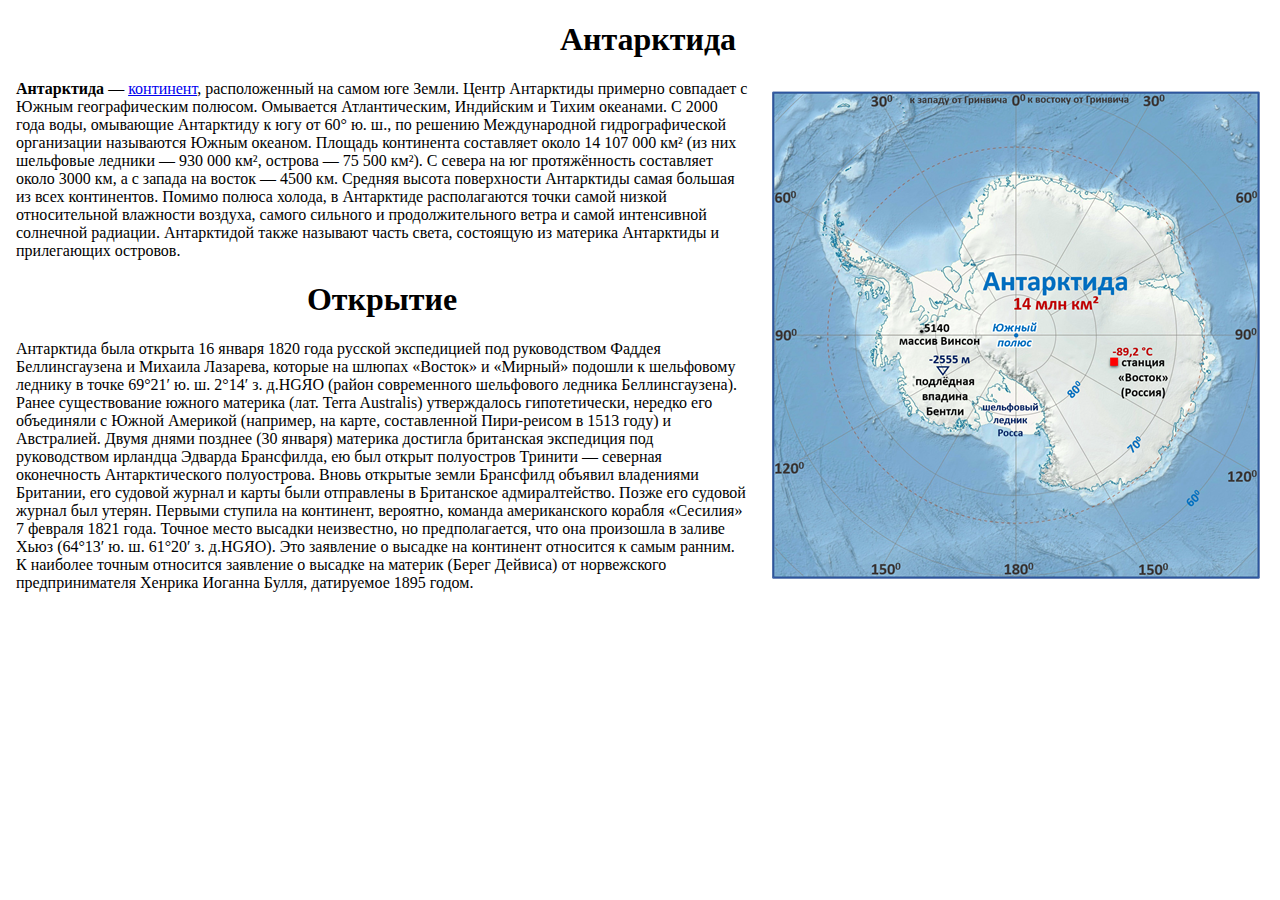
==== index.html @ dd7b6322 "Add files via upload" ====
<!DOCTYPE html>
<html lang="en">
<head>
    <meta charset="UTF-8">
    <meta name="viewport" content="width=device-width, initial-scale=1.0">
    <title></title>
    <link rel="stylesheet" href="style2.css">
</head>
<body>
    <div class="conteiner">
    <h1 class="Антарктида">
        Антарктида
    </h1> 
    <div>
        <figure>
            <img src="Антарктида-w500.png">
        </figure>
        <p>
            <b>Антарктида</b> — <a target="_blank" href="https://ru.wikipedia.org/wiki/%D0%9A%D0%BE%D0%BD%D1%82%D0%B8%D0%BD%D0%B5%D0%BD%D1%82">континент</a>, расположенный на самом юге Земли. Центр Антарктиды примерно совпадает с Южным географическим полюсом. Омывается Атлантическим, Индийским и Тихим океанами. С 2000 года воды, омывающие Антарктиду к югу от 60° ю. ш., по решению Международной гидрографической организации называются Южным океаном.

            Площадь континента составляет около 14 107 000 км² (из них шельфовые ледники — 930 000 км², острова — 75 500 км²). С севера на юг протяжённость составляет около 3000 км, а с запада на восток — 4500 км. Средняя высота поверхности Антарктиды самая большая из всех континентов. Помимо полюса холода, в Антарктиде располагаются точки самой низкой относительной влажности воздуха, самого сильного и продолжительного ветра и самой интенсивной солнечной радиации.
            
            Антарктидой также называют часть света, состоящую из материка Антарктиды и прилегающих островов.
        </p> 
    </div>
</div>
  <div class="conteiner">
    <h1 class="Открытие">
        Открытие
    </h1>
    <p>
      Антарктида была открыта 16  января 1820 года русской экспедицией под руководством Фаддея Беллинсгаузена и Михаила Лазарева, которые на шлюпах «Восток» и «Мирный» подошли к шельфовому леднику в точке 69°21′ ю. ш. 2°14′ з. д.HGЯO (район современного шельфового ледника Беллинсгаузена). Ранее существование южного материка (лат. Terra Australis) утверждалось гипотетически, нередко его объединяли с Южной Америкой (например, на карте, составленной Пири-реисом в 1513 году) и Австралией.

Двумя днями позднее (30 января) материка достигла британская экспедиция под руководством ирландца Эдварда Брансфилда, ею был открыт полуостров Тринити — северная оконечность Антарктического полуострова. Вновь открытые земли Брансфилд объявил владениями Британии, его судовой журнал и карты были отправлены в Британское адмиралтейство. Позже его судовой журнал был утерян.

Первыми ступила на континент, вероятно, команда американского корабля «Сесилия» 7 февраля 1821 года. Точное место высадки неизвестно, но предполагается, что она произошла в заливе Хьюз (64°13′ ю. ш. 61°20′ з. д.HGЯO). Это заявление о высадке на континент относится к самым ранним. К наиболее точным относится заявление о высадке на материк (Берег Дейвиса) от норвежского предпринимателя Хенрика Иоганна Булля, датируемое 1895 годом.
    </p>
  </div>
  
</body>
</html>
---- style2.css ----
h1 {
    text-align: center;
}

figure {
    margin: 16px;
    margin-top: 6px;

    clear: right;
    float: right;
}

img {
    width: 500px;
}

p {
    font-size: 16px;
}

.conteiner{
    max-width: 1300px;
    width: 100%;
    margin: 0 auto;
    padding: 0 8px;
}

.Открытие {
    text-align: center;
}
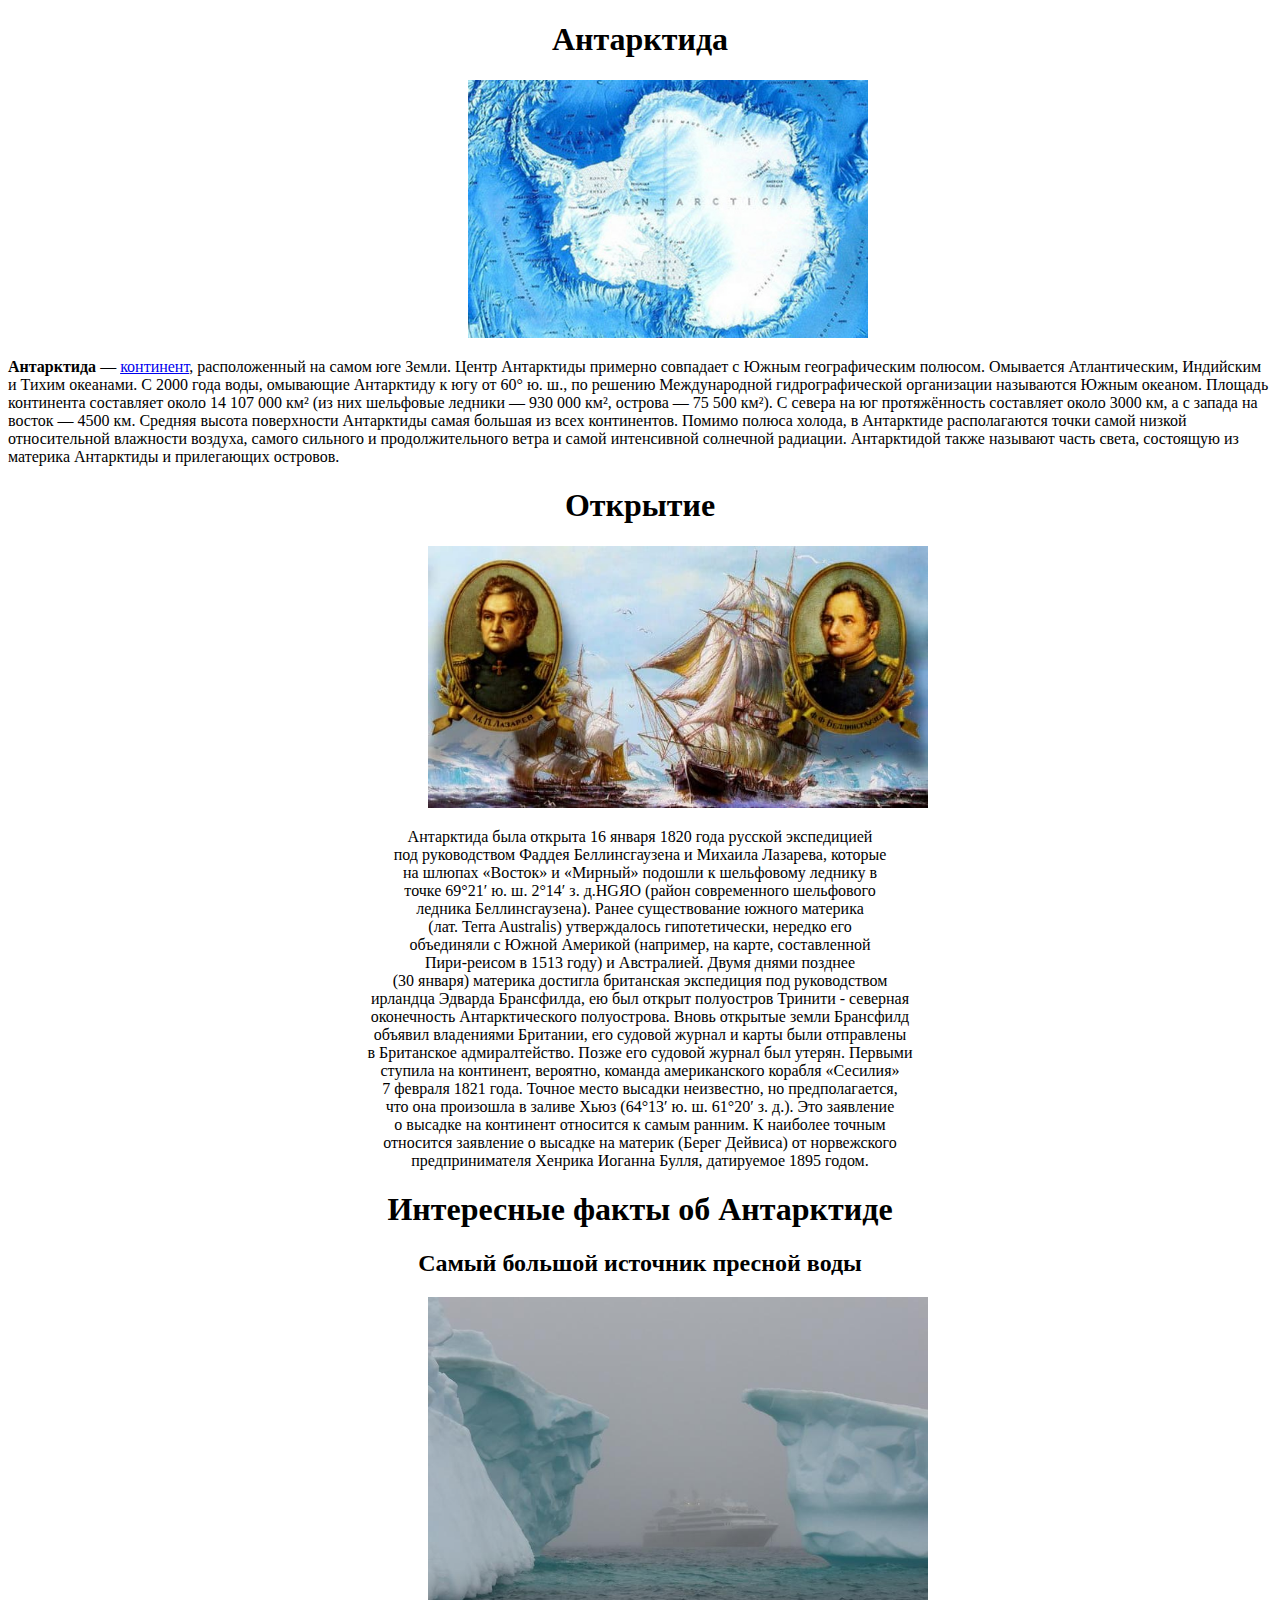
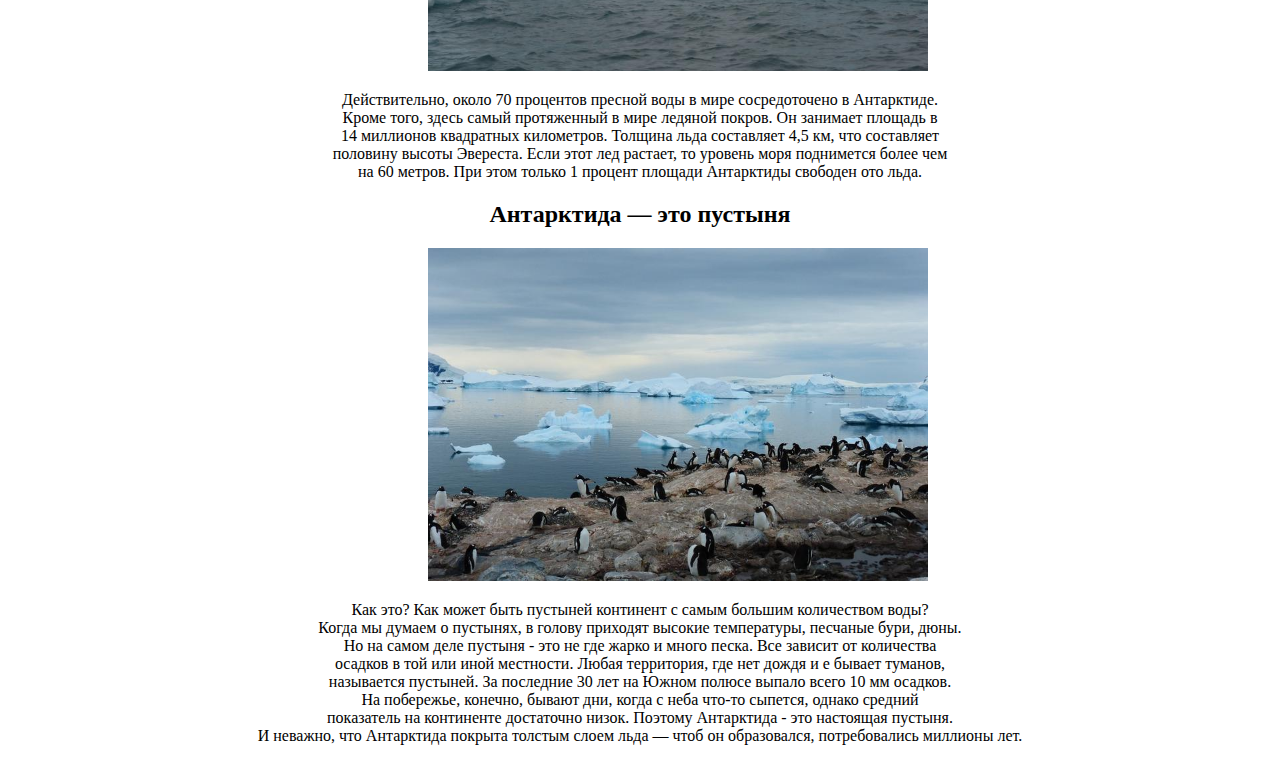
==== commit bacffe1d: "Add files via upload" ====
--- a/index.html
+++ b/index.html
@@ -4,16 +4,15 @@
     <meta charset="UTF-8">
     <meta name="viewport" content="width=device-width, initial-scale=1.0">
     <title></title>
-    <link rel="stylesheet" href="style2.css">
+    <link rel="stylesheet" href="style.css">
 </head>
 <body>
-    <div class="conteiner">
-    <h1 class="Антарктида">
+    <h1 class="aht">
         Антарктида
     </h1> 
     <div>
         <figure>
-            <img src="Антарктида-w500.png">
+            <img class="ahtar" src="ана.jpg">
         </figure>
         <p>
             <b>Антарктида</b> — <a target="_blank" href="https://ru.wikipedia.org/wiki/%D0%9A%D0%BE%D0%BD%D1%82%D0%B8%D0%BD%D0%B5%D0%BD%D1%82">континент</a>, расположенный на самом юге Земли. Центр Антарктиды примерно совпадает с Южным географическим полюсом. Омывается Атлантическим, Индийским и Тихим океанами. С 2000 года воды, омывающие Антарктиду к югу от 60° ю. ш., по решению Международной гидрографической организации называются Южным океаном.
@@ -28,14 +27,37 @@
     <h1 class="Открытие">
         Открытие
     </h1>
-    <p>
-      Антарктида была открыта 16  января 1820 года русской экспедицией под руководством Фаддея Беллинсгаузена и Михаила Лазарева, которые на шлюпах «Восток» и «Мирный» подошли к шельфовому леднику в точке 69°21′ ю. ш. 2°14′ з. д.HGЯO (район современного шельфового ледника Беллинсгаузена). Ранее существование южного материка (лат. Terra Australis) утверждалось гипотетически, нередко его объединяли с Южной Америкой (например, на карте, составленной Пири-реисом в 1513 году) и Австралией.
+    <img class="open" src="open.jpg">
+    <p class="open2">
+      Антарктида была открыта 16  января 1820 года русской экспедицией <br> под руководством Фаддея Беллинсгаузена и Михаила Лазарева, которые <br> на шлюпах «Восток» и «Мирный» подошли к шельфовому леднику в <br> точке 69°21′ ю. ш. 2°14′ з. д.HGЯO (район современного шельфового <br> ледника Беллинсгаузена). Ранее существование южного материка <br> (лат. Terra Australis) утверждалось гипотетически, нередко его <br> объединяли с Южной Америкой (например, на карте, составленной <br> Пири-реисом в 1513 году) и Австралией.
 
-Двумя днями позднее (30 января) материка достигла британская экспедиция под руководством ирландца Эдварда Брансфилда, ею был открыт полуостров Тринити — северная оконечность Антарктического полуострова. Вновь открытые земли Брансфилд объявил владениями Британии, его судовой журнал и карты были отправлены в Британское адмиралтейство. Позже его судовой журнал был утерян.
+Двумя днями позднее <br> (30 января) материка достигла британская экспедиция под руководством <br> ирландца Эдварда Брансфилда, ею был открыт полуостров Тринити - северная <br> оконечность Антарктического полуострова. Вновь открытые земли Брансфилд <br> объявил владениями Британии, его судовой журнал и карты были отправлены <br> в Британское адмиралтейство. Позже его судовой журнал был утерян.
 
-Первыми ступила на континент, вероятно, команда американского корабля «Сесилия» 7 февраля 1821 года. Точное место высадки неизвестно, но предполагается, что она произошла в заливе Хьюз (64°13′ ю. ш. 61°20′ з. д.HGЯO). Это заявление о высадке на континент относится к самым ранним. К наиболее точным относится заявление о высадке на материк (Берег Дейвиса) от норвежского предпринимателя Хенрика Иоганна Булля, датируемое 1895 годом.
+Первыми <br> ступила на континент, вероятно, команда американского корабля «Сесилия» <br> 7 февраля 1821 года. Точное место высадки неизвестно, но предполагается, <br> что она произошла в заливе Хьюз (64°13′ ю. ш. 61°20′ з. д.). Это заявление <br> о высадке на континент относится к самым ранним. К наиболее точным <br> относится заявление о высадке на материк (Берег Дейвиса) от норвежского <br> предпринимателя Хенрика Иоганна Булля, датируемое 1895 годом.
     </p>
   </div>
-  
+  <div>
+   <h1 class="Факты">
+    Интересные факты об Антарктиде
+   </h1>
+    <h2 >
+        Самый большой источник пресной воды
+    </h2>
+    <img class="voda" src="voda.jpg" >
+    <p class="voda2"> Действительно, около 70 процентов пресной воды в мире сосредоточено в Антарктиде. <br>Кроме того, здесь самый протяженный в мире ледяной покров. Он занимает площадь в <br> 14 миллионов квадратных километров. Толщина льда составляет 4,5 км, что составляет <br> половину высоты Эвереста. Если этот лед растает, то уровень моря поднимется более чем <br> на 60 метров.
+
+        При этом только 1 процент площади Антарктиды свободен ото льда.</p>
+</div>
+<div>
+    <h2>
+        Антарктида — это пустыня
+    </h2>
+    <img class="desert" src="desert.jpg">
+    <p class="desert2">Как это? Как может быть пустыней континент с самым большим количеством воды? <br> Когда мы думаем о пустынях, в голову приходят высокие температуры, песчаные бури, дюны. <br> Но на самом деле пустыня - это не где жарко и много песка. Все зависит от количества <br> осадков в той или иной местности. Любая территория, где нет дождя и е бывает туманов, <br> называется пустыней.
+
+        За последние 30 лет на Южном полюсе выпало всего 10 мм осадков. <br> На побережье, конечно, бывают дни, когда с неба что-то сыпется, однако средний <br> показатель на континенте достаточно низок. Поэтому Антарктида - это настоящая пустыня. <br>
+        
+        И неважно, что Антарктида покрыта толстым слоем льда — чтоб он образовался, потребовались миллионы лет.</p>
+</div>
 </body>
 </html>--- a/style.css
+++ b/style.css
@@ -0,0 +1,45 @@
+img {
+    width: 500px;
+}
+.Открытие {
+    text-align: center;
+}
+.Факты {
+    text-align: center;
+}
+h2 {
+    text-align: center;
+}
+
+.voda {
+    margin-left: 420px;
+}
+
+.voda2 {
+    text-align: center;
+}
+
+.desert {
+    margin-left: 420px;
+}
+
+.desert2 {
+    text-align: center;
+}
+
+.open {
+    margin-left: 420px;
+}
+
+.open2 {
+    text-align: center;
+}
+
+.ahtar {
+    width: 400px;
+    margin-left: 420px;
+}
+
+.aht {
+    text-align: center;
+}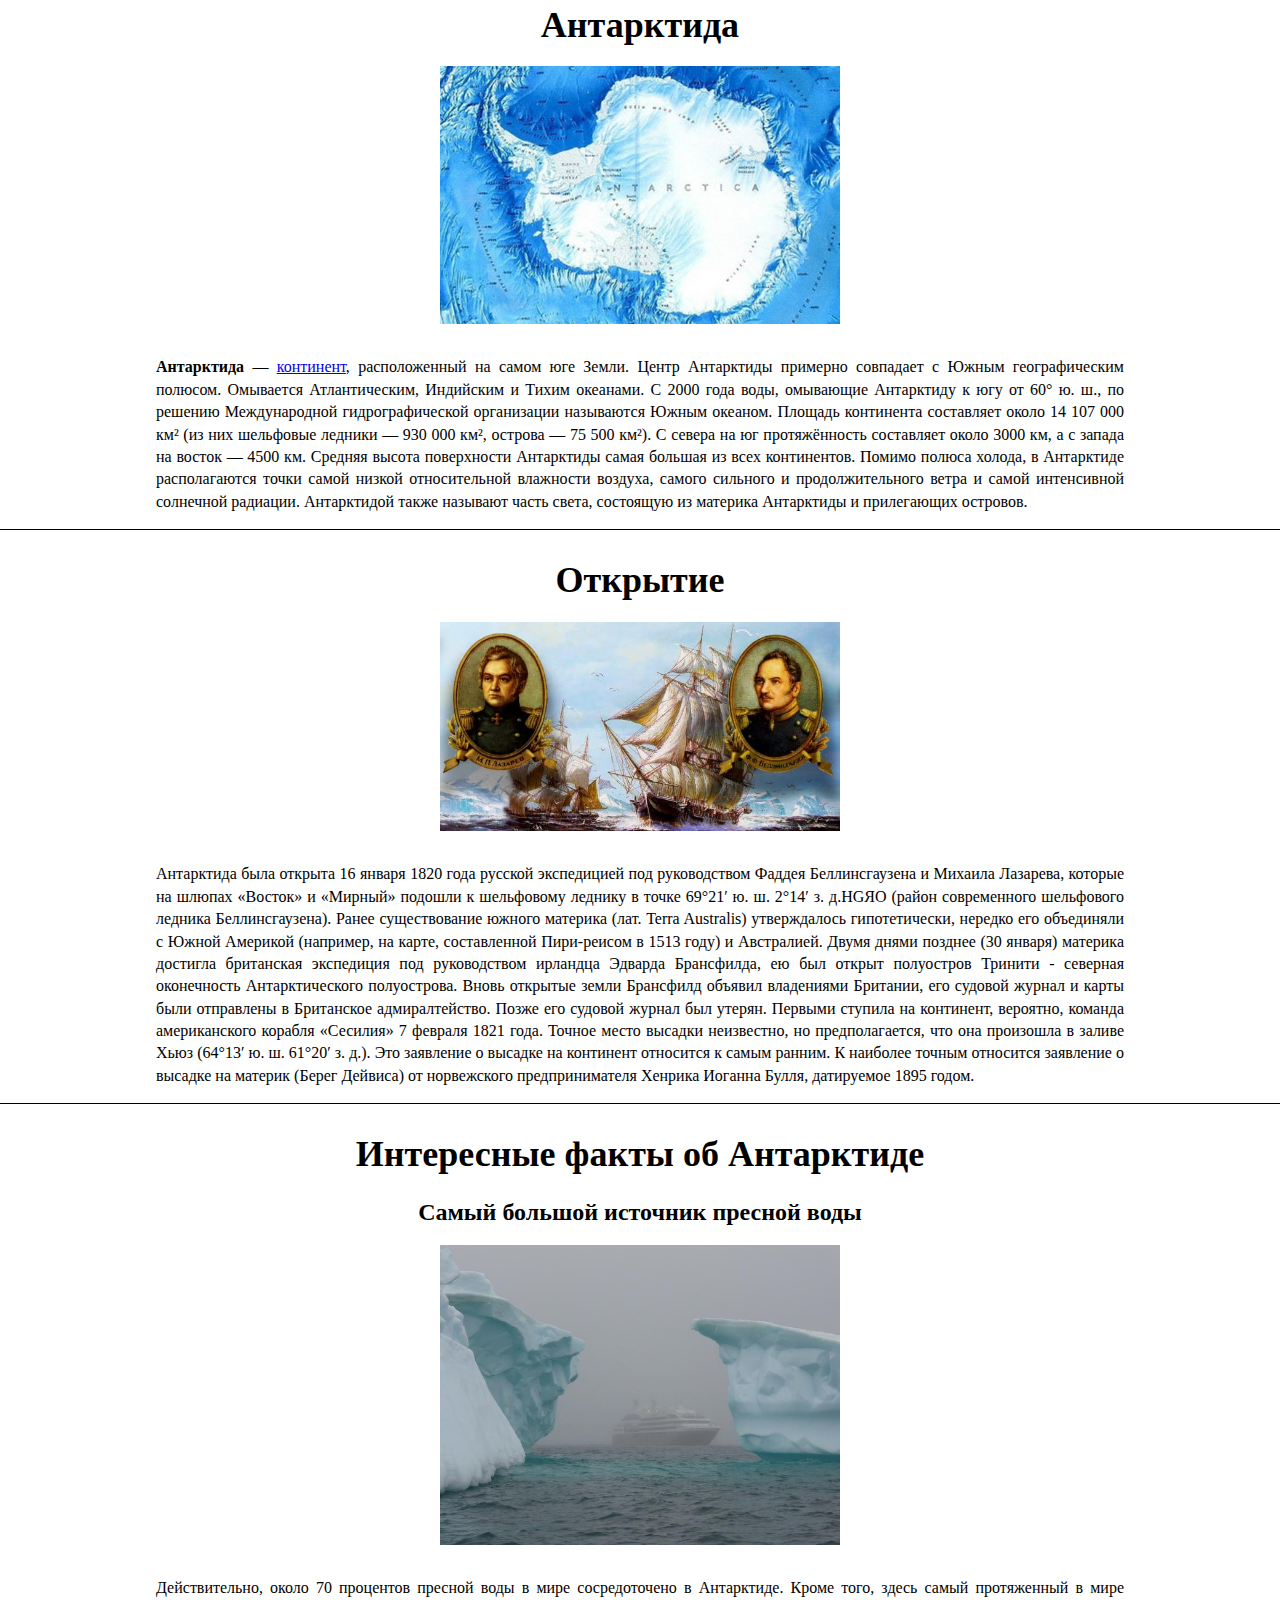
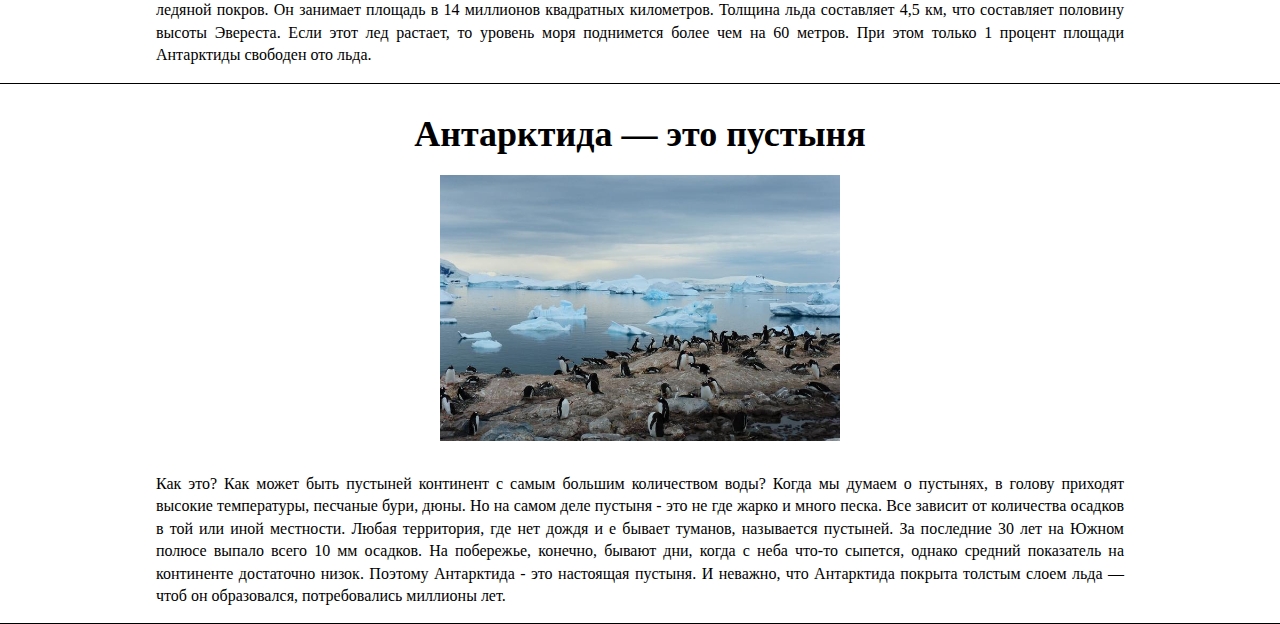
==== commit 85c6897e: "Added some changes" ====
--- a/index.html
+++ b/index.html
@@ -1,63 +1,155 @@
 <!DOCTYPE html>
 <html lang="en">
+
 <head>
     <meta charset="UTF-8">
     <meta name="viewport" content="width=device-width, initial-scale=1.0">
     <title></title>
     <link rel="stylesheet" href="style.css">
 </head>
+
 <body>
-    <h1 class="aht">
-        Антарктида
-    </h1> 
-    <div>
-        <figure>
-            <img class="ahtar" src="ана.jpg">
-        </figure>
-        <p>
-            <b>Антарктида</b> — <a target="_blank" href="https://ru.wikipedia.org/wiki/%D0%9A%D0%BE%D0%BD%D1%82%D0%B8%D0%BD%D0%B5%D0%BD%D1%82">континент</a>, расположенный на самом юге Земли. Центр Антарктиды примерно совпадает с Южным географическим полюсом. Омывается Атлантическим, Индийским и Тихим океанами. С 2000 года воды, омывающие Антарктиду к югу от 60° ю. ш., по решению Международной гидрографической организации называются Южным океаном.
+    <main>
+        <section class="about">
+            <div class="container">
+                <div class="about__inner">
+                    <h1 class="about__title">
+                        Антарктида
+                    </h1>
+                    <div class="about__images">
+                        <img class="about__image" src="img/ана.jpg" width="400px">
+                    </div>
+                    <div class="about__info">
+                        <p>
+                            <b>Антарктида</b> — <a target="_blank"
+                                href="https://ru.wikipedia.org/wiki/%D0%9A%D0%BE%D0%BD%D1%82%D0%B8%D0%BD%D0%B5%D0%BD%D1%82">континент</a>,
+                            расположенный на самом юге Земли. Центр Антарктиды примерно совпадает с Южным географическим
+                            полюсом.
+                            Омывается Атлантическим, Индийским и Тихим океанами. С 2000 года воды, омывающие Антарктиду
+                            к югу от 60° ю.
+                            ш., по решению Международной гидрографической организации называются Южным океаном.
 
-            Площадь континента составляет около 14 107 000 км² (из них шельфовые ледники — 930 000 км², острова — 75 500 км²). С севера на юг протяжённость составляет около 3000 км, а с запада на восток — 4500 км. Средняя высота поверхности Антарктиды самая большая из всех континентов. Помимо полюса холода, в Антарктиде располагаются точки самой низкой относительной влажности воздуха, самого сильного и продолжительного ветра и самой интенсивной солнечной радиации.
-            
-            Антарктидой также называют часть света, состоящую из материка Антарктиды и прилегающих островов.
-        </p> 
-    </div>
-</div>
-  <div class="conteiner">
-    <h1 class="Открытие">
-        Открытие
-    </h1>
-    <img class="open" src="open.jpg">
-    <p class="open2">
-      Антарктида была открыта 16  января 1820 года русской экспедицией <br> под руководством Фаддея Беллинсгаузена и Михаила Лазарева, которые <br> на шлюпах «Восток» и «Мирный» подошли к шельфовому леднику в <br> точке 69°21′ ю. ш. 2°14′ з. д.HGЯO (район современного шельфового <br> ледника Беллинсгаузена). Ранее существование южного материка <br> (лат. Terra Australis) утверждалось гипотетически, нередко его <br> объединяли с Южной Америкой (например, на карте, составленной <br> Пири-реисом в 1513 году) и Австралией.
+                            Площадь континента составляет около 14 107 000 км² (из них шельфовые ледники — 930 000 км²,
+                            острова — 75 500
+                            км²). С севера на юг протяжённость составляет около 3000 км, а с запада на восток — 4500 км.
+                            Средняя высота
+                            поверхности Антарктиды самая большая из всех континентов. Помимо полюса холода, в Антарктиде
+                            располагаются
+                            точки самой низкой относительной влажности воздуха, самого сильного и продолжительного ветра
+                            и самой
+                            интенсивной солнечной радиации.
 
-Двумя днями позднее <br> (30 января) материка достигла британская экспедиция под руководством <br> ирландца Эдварда Брансфилда, ею был открыт полуостров Тринити - северная <br> оконечность Антарктического полуострова. Вновь открытые земли Брансфилд <br> объявил владениями Британии, его судовой журнал и карты были отправлены <br> в Британское адмиралтейство. Позже его судовой журнал был утерян.
+                            Антарктидой также называют часть света, состоящую из материка Антарктиды и прилегающих
+                            островов.
+                        </p>
+                    </div>
+                </div>
+            </div>
+        </section>
+        <section class="about">
+            <div class="container">
+                <div class="about__inner">
+                    <h1 class="about__title">
+                        Открытие
+                    </h1>
+                    <div class="about__images">
+                        <img class="about__image" src="img/open.jpg" width="400px">
+                    </div>
+                    <div class="about__info">
+                        <p>
+                            Антарктида была открыта 16 января 1820 года русской экспедицией под руководством Фаддея
+                            Беллинсгаузена
+                            и Михаила Лазарева, которые на шлюпах «Восток» и «Мирный» подошли к шельфовому леднику
+                            в точке
+                            69°21′ ю. ш. 2°14′ з. д.HGЯO (район современного шельфового ледника Беллинсгаузена).
+                            Ранее
+                            существование южного материка (лат. Terra Australis) утверждалось гипотетически,
+                            нередко его
+                            объединяли с Южной Америкой (например, на карте, составленной Пири-реисом в 1513 году)
+                            и Австралией.
 
-Первыми <br> ступила на континент, вероятно, команда американского корабля «Сесилия» <br> 7 февраля 1821 года. Точное место высадки неизвестно, но предполагается, <br> что она произошла в заливе Хьюз (64°13′ ю. ш. 61°20′ з. д.). Это заявление <br> о высадке на континент относится к самым ранним. К наиболее точным <br> относится заявление о высадке на материк (Берег Дейвиса) от норвежского <br> предпринимателя Хенрика Иоганна Булля, датируемое 1895 годом.
-    </p>
-  </div>
-  <div>
-   <h1 class="Факты">
-    Интересные факты об Антарктиде
-   </h1>
-    <h2 >
-        Самый большой источник пресной воды
-    </h2>
-    <img class="voda" src="voda.jpg" >
-    <p class="voda2"> Действительно, около 70 процентов пресной воды в мире сосредоточено в Антарктиде. <br>Кроме того, здесь самый протяженный в мире ледяной покров. Он занимает площадь в <br> 14 миллионов квадратных километров. Толщина льда составляет 4,5 км, что составляет <br> половину высоты Эвереста. Если этот лед растает, то уровень моря поднимется более чем <br> на 60 метров.
+                            Двумя днями позднее (30 января) материка достигла британская экспедиция под
+                            руководством ирландца
+                            Эдварда Брансфилда, ею был открыт полуостров Тринити - северная оконечность
+                            Антарктического
+                            полуострова. Вновь открытые земли Брансфилд объявил владениями Британии, его судовой
+                            журнал и карты
+                            были отправлены в Британское адмиралтейство. Позже его судовой журнал был утерян.
 
-        При этом только 1 процент площади Антарктиды свободен ото льда.</p>
-</div>
-<div>
-    <h2>
-        Антарктида — это пустыня
-    </h2>
-    <img class="desert" src="desert.jpg">
-    <p class="desert2">Как это? Как может быть пустыней континент с самым большим количеством воды? <br> Когда мы думаем о пустынях, в голову приходят высокие температуры, песчаные бури, дюны. <br> Но на самом деле пустыня - это не где жарко и много песка. Все зависит от количества <br> осадков в той или иной местности. Любая территория, где нет дождя и е бывает туманов, <br> называется пустыней.
+                            Первыми ступила на континент, вероятно, команда американского корабля «Сесилия» 7
+                            февраля 1821
+                            года. Точное место высадки неизвестно, но предполагается, что она произошла в заливе
+                            Хьюз (64°13′ ю. ш.
+                            61°20′ з. д.). Это заявление о высадке на континент относится к самым ранним. К
+                            наиболее точным
+                            относится заявление о высадке на материк (Берег Дейвиса) от норвежского предпринимателя
+                            Хенрика Иоганна
+                            Булля, датируемое 1895 годом.
+                        </p>
+                    </div>
+                </div>
+            </div>
+        </section>
+        <section class="about">
+            <div class="container">
+                <div class="about__inner">
+                    <h1 class="about__title">
+                        Интересные факты об Антарктиде
+                    </h1>
+                    <h2 class="about__subtitle">
+                        Самый большой источник пресной воды
+                    </h2>
+                    <div class="about__images">
+                        <img class="about__image" src="img/voda.jpg" width="400px">
+                    </div>
+                    <div class="about__info">
+                        <p>
+                            Действительно, около 70 процентов пресной воды в мире сосредоточено в Антарктиде. Кроме
+                            того, здесь самый протяженный в мире ледяной покров. Он занимает площадь в 14 миллионов
+                            квадратных
+                            километров. Толщина льда составляет 4,5 км, что составляет половину высоты Эвереста. Если
+                            этот лед
+                            растает, то уровень моря поднимется более чем на 60 метров.
 
-        За последние 30 лет на Южном полюсе выпало всего 10 мм осадков. <br> На побережье, конечно, бывают дни, когда с неба что-то сыпется, однако средний <br> показатель на континенте достаточно низок. Поэтому Антарктида - это настоящая пустыня. <br>
-        
-        И неважно, что Антарктида покрыта толстым слоем льда — чтоб он образовался, потребовались миллионы лет.</p>
-</div>
+                            При этом только 1 процент площади Антарктиды свободен ото льда.
+                        </p>
+                    </div>
+                </div>
+            </div>
+        </section>
+        <section class="about">
+            <div class="container">
+                <div class="about__inner">
+                    <h1 class="about__title">
+                        Антарктида — это пустыня
+                    </h1>
+                    <div class="about__images">
+                        <img class="about__image" src="img/desert.jpg" width="400px">
+                    </div>
+                    <div class="about__info">
+                        <p>
+                            Как это? Как может быть пустыней континент с самым большим количеством воды? Когда мы
+                            думаем о пустынях, в голову приходят высокие температуры, песчаные бури, дюны. Но на самом
+                            деле пустыня
+                            - это не где жарко и много песка. Все зависит от количества осадков в той или иной
+                            местности. Любая
+                            территория, где нет дождя и е бывает туманов, называется пустыней.
+
+                            За последние 30 лет на Южном полюсе выпало всего 10 мм осадков. На побережье, конечно,
+                            бывают дни,
+                            когда с неба что-то сыпется, однако средний показатель на континенте достаточно низок.
+                            Поэтому
+                            Антарктида - это настоящая пустыня.
+
+                            И неважно, что Антарктида покрыта толстым слоем льда — чтоб он образовался, потребовались
+                            миллионы лет.
+                        </p>
+                    </div>
+                </div>
+            </div>
+        </section>
+    </main>
+
 </body>
+
 </html>--- a/style.css
+++ b/style.css
@@ -1,45 +1,60 @@
-img {
-    width: 500px;
-}
-.Открытие {
-    text-align: center;
-}
-.Факты {
-    text-align: center;
-}
-h2 {
-    text-align: center;
+*,
+*::before,
+*::after {
+    margin: 0;
+    padding: 0;
+    box-sizing: border-box;
 }
 
-.voda {
-    margin-left: 420px;
+body {
+    height: 100vh;
+    overflow-x: hidden;
+    font-size: 16px;
+    line-height: 1.4;
 }
 
-.voda2 {
-    text-align: center;
+.container {
+    max-width: 1200px;
+    width: 100%;
+    margin: 0 auto;
+    padding: 0 16px;
 }
 
-.desert {
-    margin-left: 420px;
+.about{
+    margin-bottom: 25px;
+    border-bottom: 1px solid black;
 }
 
-.desert2 {
-    text-align: center;
+.about__inner {
+
 }
 
-.open {
-    margin-left: 420px;
+.about__title {
+    text-align: center;
+    font-size: 36px;
+    margin-bottom: 16px;
 }
 
-.open2 {
+.about__subtitle{
     text-align: center;
+    font-size: 24px;
+    margin-bottom: 16px;
 }
 
-.ahtar {
-    width: 400px;
-    margin-left: 420px;
+.about__images{
+    display: flex;
+    justify-content: center;
+    gap: 16px;
+    margin-bottom: 16px;
 }
 
-.aht {
-    text-align: center;
+.about__info {
+    display: flex;
+    justify-content: center;
+}
+
+.about__info > p {
+    max-width: 1000px;
+    padding: 16px;
+    text-align: justify;
 }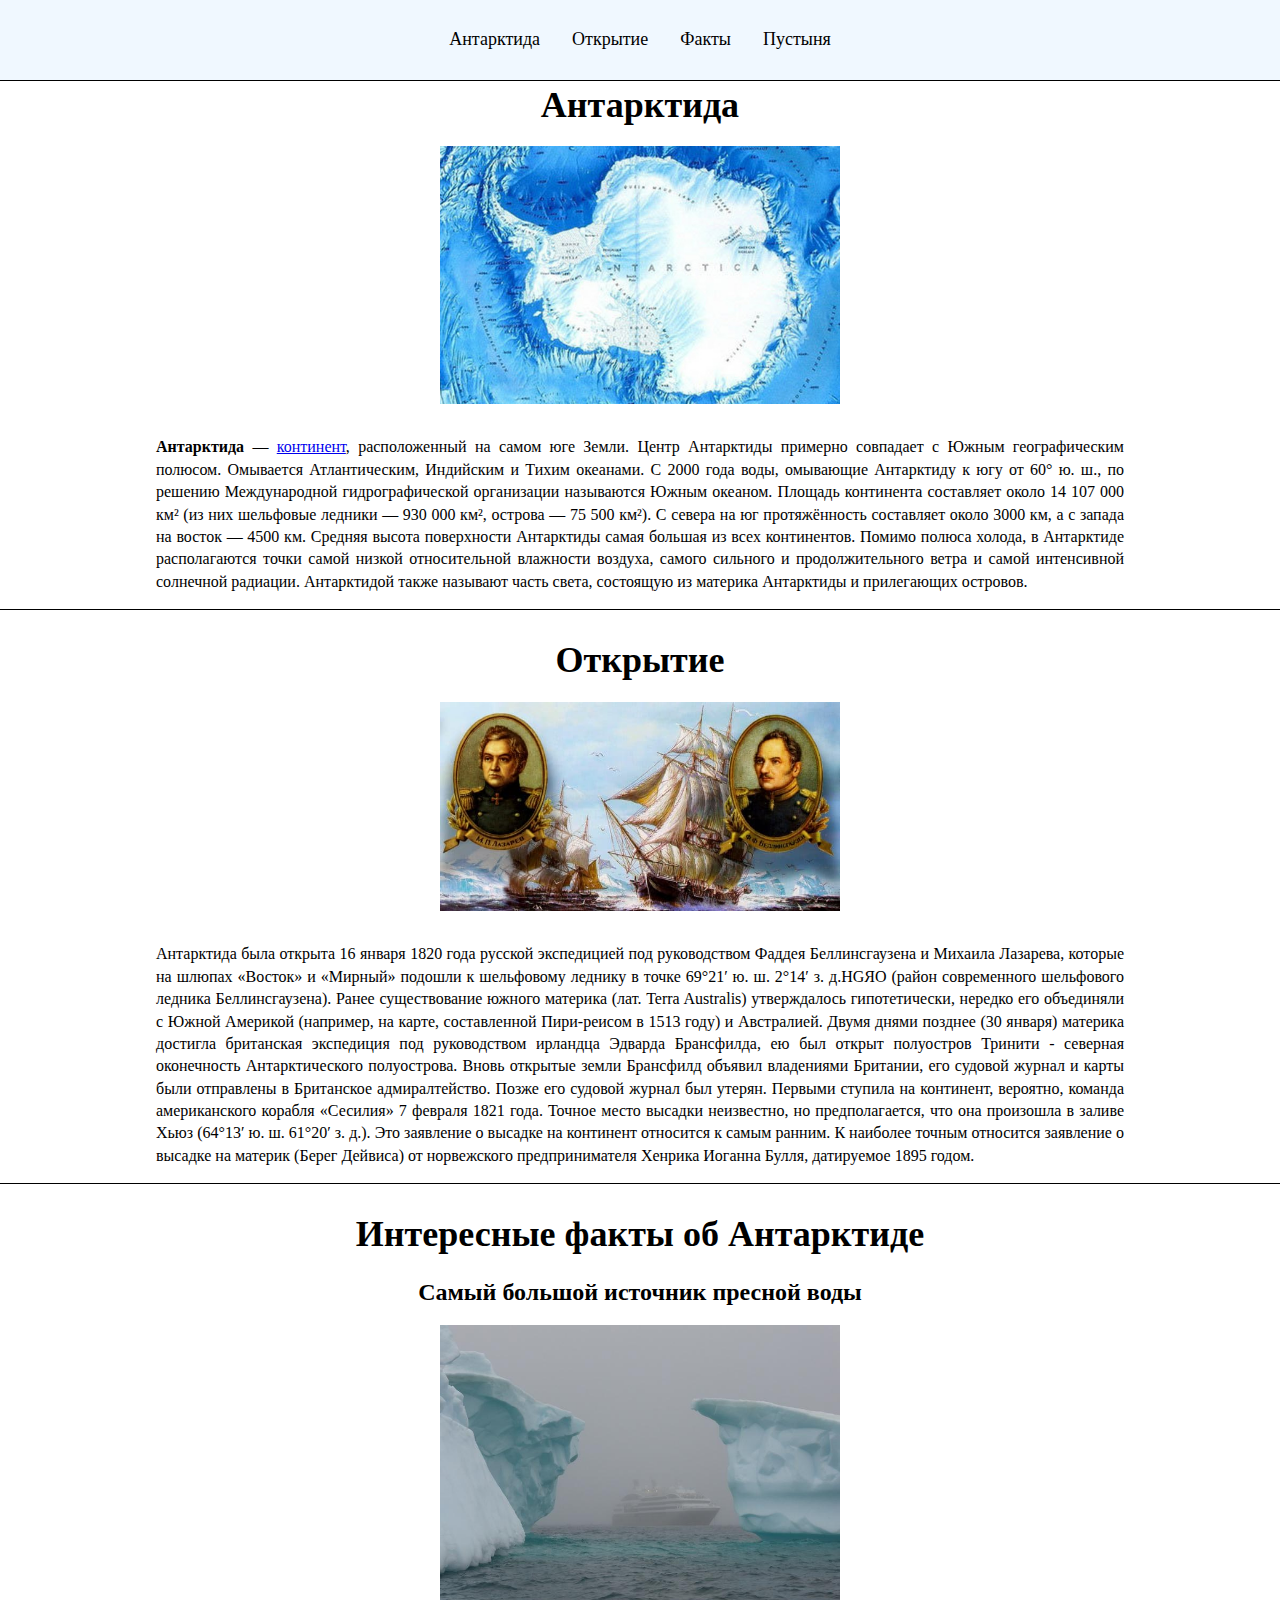
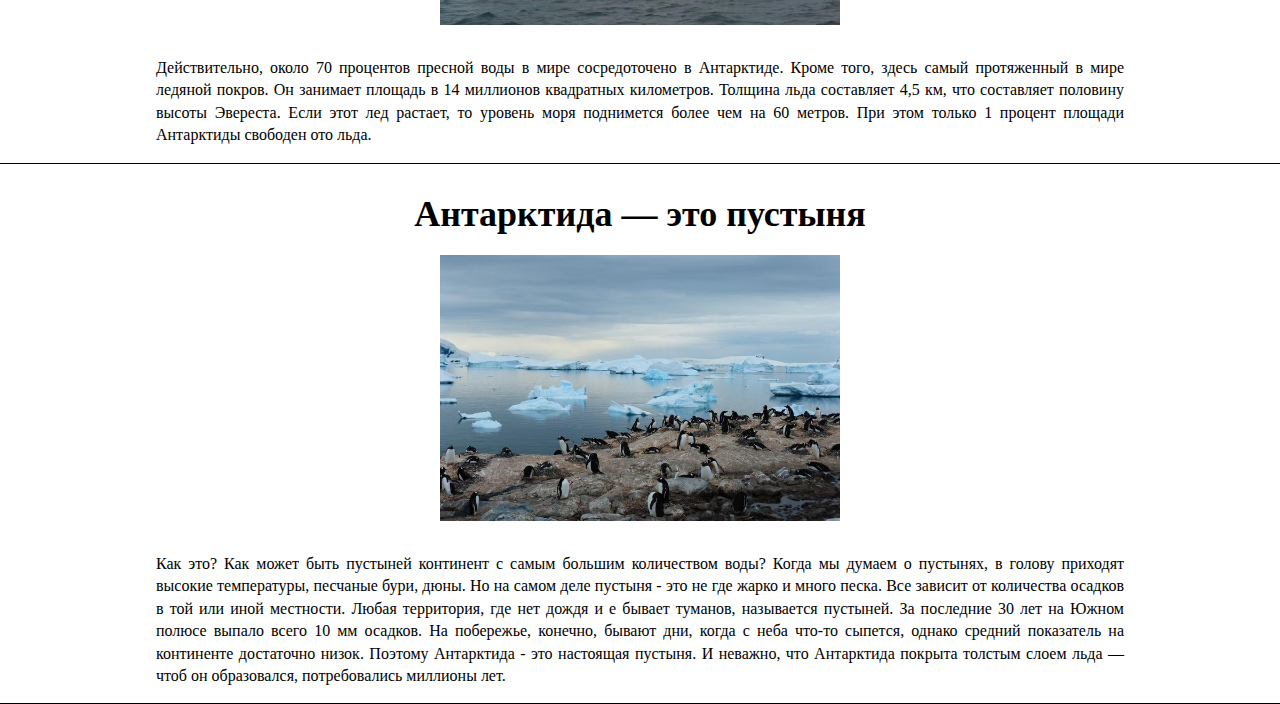
==== commit 8db27edb: "Added new page" ====
--- a/index.html
+++ b/index.html
@@ -9,8 +9,20 @@
 </head>
 
 <body>
+    <header class="header">
+        <div class="container">
+            <div class="header__inner">
+                <ul class="header__list">
+                    <li><a href="#ant">Антарктида</a></li>
+                    <li><a href="#open">Открытие</a></li>
+                    <li><a href="#facts">Факты</a></li>
+                    <li><a href="#asd">Пустыня</a></li>
+                </ul>
+            </div>
+        </div>
+    </header>
     <main>
-        <section class="about">
+        <section id="ant" class="about">
             <div class="container">
                 <div class="about__inner">
                     <h1 class="about__title">
@@ -46,7 +58,7 @@
                 </div>
             </div>
         </section>
-        <section class="about">
+        <section id="open" class="about">
             <div class="container">
                 <div class="about__inner">
                     <h1 class="about__title">
@@ -90,7 +102,7 @@
                 </div>
             </div>
         </section>
-        <section class="about">
+        <section id="facts" class="about">
             <div class="container">
                 <div class="about__inner">
                     <h1 class="about__title">
@@ -117,7 +129,7 @@
                 </div>
             </div>
         </section>
-        <section class="about">
+        <section id="asd" class="about">
             <div class="container">
                 <div class="about__inner">
                     <h1 class="about__title">
--- a/style.css
+++ b/style.css
@@ -11,6 +11,7 @@
     overflow-x: hidden;
     font-size: 16px;
     line-height: 1.4;
+    padding-top: 80px;
 }
 
 .container {
@@ -57,4 +58,36 @@
     max-width: 1000px;
     padding: 16px;
     text-align: justify;
+}
+
+.header{
+    background-color: aliceblue;
+    position: fixed;
+    top: 0;
+    left: 0;
+    right: 0;
+    border-bottom: 1px solid black;
+}
+
+.header__inner{
+    display: flex;
+    align-items: center;
+    justify-content: center;
+    height: 80px;
+}
+
+.header__list{
+    display: flex;
+    justify-content: space-between;
+    gap: 32px;
+}
+
+.header__list > li{
+    display: inline-block;
+}
+
+.header__list > li > a{
+    text-decoration: none;
+    font-size: 18px;
+    color: black;
 }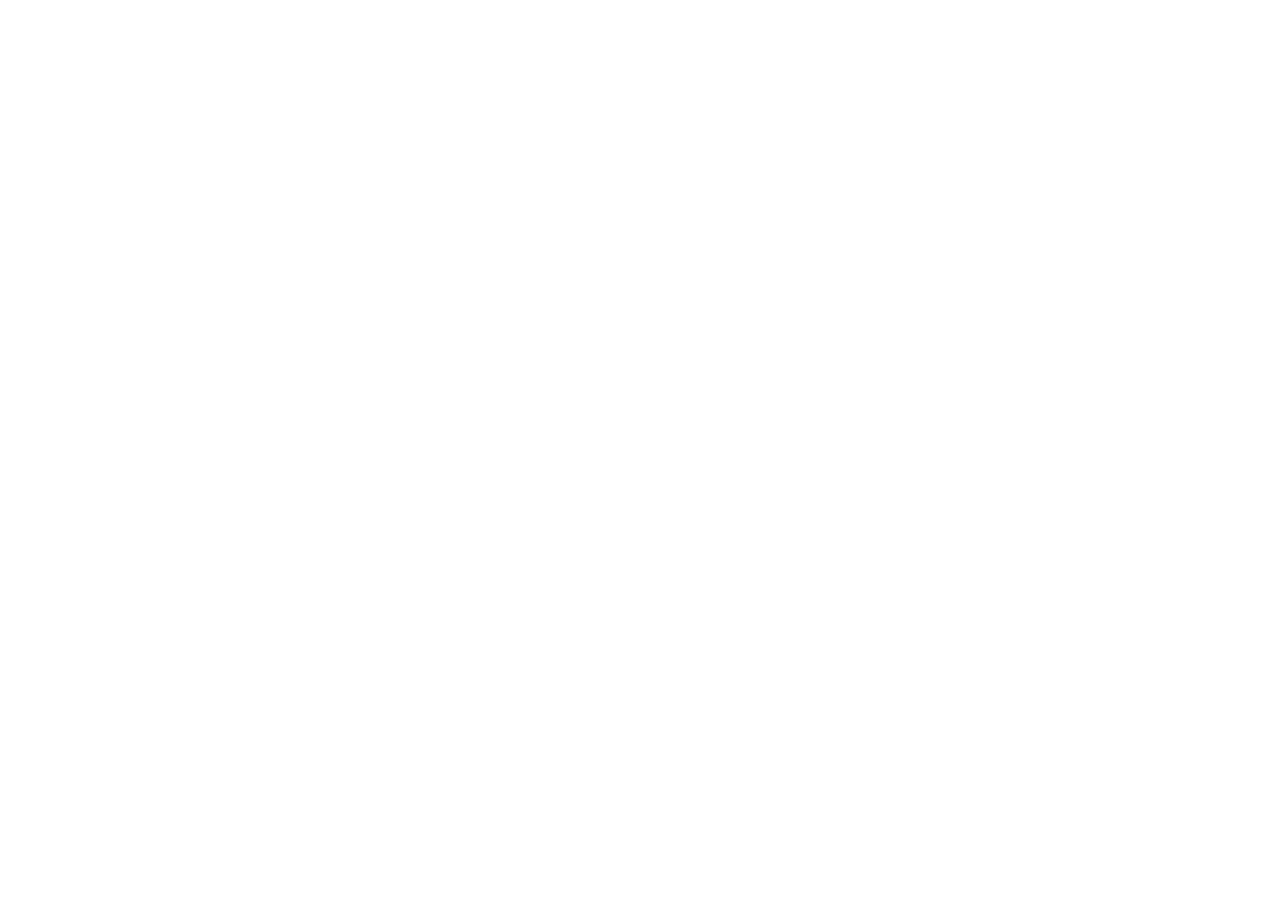
==== commit a71f073e: "Added smooth scrol on link klick" ====
--- a/index.html
+++ b/index.html
@@ -4,163 +4,13 @@
 <head>
     <meta charset="UTF-8">
     <meta name="viewport" content="width=device-width, initial-scale=1.0">
-    <title></title>
+    <title>10 способов заработать подростку без опыта</title>
     <link rel="stylesheet" href="style.css">
 </head>
 
 <body>
-    <header class="header">
-        <div class="container">
-            <div class="header__inner">
-                <ul class="header__list">
-                    <li><a href="#ant">Антарктида</a></li>
-                    <li><a href="#open">Открытие</a></li>
-                    <li><a href="#facts">Факты</a></li>
-                    <li><a href="#asd">Пустыня</a></li>
-                </ul>
-            </div>
-        </div>
-    </header>
-    <main>
-        <section id="ant" class="about">
-            <div class="container">
-                <div class="about__inner">
-                    <h1 class="about__title">
-                        Антарктида
-                    </h1>
-                    <div class="about__images">
-                        <img class="about__image" src="img/ана.jpg" width="400px">
-                    </div>
-                    <div class="about__info">
-                        <p>
-                            <b>Антарктида</b> — <a target="_blank"
-                                href="https://ru.wikipedia.org/wiki/%D0%9A%D0%BE%D0%BD%D1%82%D0%B8%D0%BD%D0%B5%D0%BD%D1%82">континент</a>,
-                            расположенный на самом юге Земли. Центр Антарктиды примерно совпадает с Южным географическим
-                            полюсом.
-                            Омывается Атлантическим, Индийским и Тихим океанами. С 2000 года воды, омывающие Антарктиду
-                            к югу от 60° ю.
-                            ш., по решению Международной гидрографической организации называются Южным океаном.
 
-                            Площадь континента составляет около 14 107 000 км² (из них шельфовые ледники — 930 000 км²,
-                            острова — 75 500
-                            км²). С севера на юг протяжённость составляет около 3000 км, а с запада на восток — 4500 км.
-                            Средняя высота
-                            поверхности Антарктиды самая большая из всех континентов. Помимо полюса холода, в Антарктиде
-                            располагаются
-                            точки самой низкой относительной влажности воздуха, самого сильного и продолжительного ветра
-                            и самой
-                            интенсивной солнечной радиации.
-
-                            Антарктидой также называют часть света, состоящую из материка Антарктиды и прилегающих
-                            островов.
-                        </p>
-                    </div>
-                </div>
-            </div>
-        </section>
-        <section id="open" class="about">
-            <div class="container">
-                <div class="about__inner">
-                    <h1 class="about__title">
-                        Открытие
-                    </h1>
-                    <div class="about__images">
-                        <img class="about__image" src="img/open.jpg" width="400px">
-                    </div>
-                    <div class="about__info">
-                        <p>
-                            Антарктида была открыта 16 января 1820 года русской экспедицией под руководством Фаддея
-                            Беллинсгаузена
-                            и Михаила Лазарева, которые на шлюпах «Восток» и «Мирный» подошли к шельфовому леднику
-                            в точке
-                            69°21′ ю. ш. 2°14′ з. д.HGЯO (район современного шельфового ледника Беллинсгаузена).
-                            Ранее
-                            существование южного материка (лат. Terra Australis) утверждалось гипотетически,
-                            нередко его
-                            объединяли с Южной Америкой (например, на карте, составленной Пири-реисом в 1513 году)
-                            и Австралией.
-
-                            Двумя днями позднее (30 января) материка достигла британская экспедиция под
-                            руководством ирландца
-                            Эдварда Брансфилда, ею был открыт полуостров Тринити - северная оконечность
-                            Антарктического
-                            полуострова. Вновь открытые земли Брансфилд объявил владениями Британии, его судовой
-                            журнал и карты
-                            были отправлены в Британское адмиралтейство. Позже его судовой журнал был утерян.
-
-                            Первыми ступила на континент, вероятно, команда американского корабля «Сесилия» 7
-                            февраля 1821
-                            года. Точное место высадки неизвестно, но предполагается, что она произошла в заливе
-                            Хьюз (64°13′ ю. ш.
-                            61°20′ з. д.). Это заявление о высадке на континент относится к самым ранним. К
-                            наиболее точным
-                            относится заявление о высадке на материк (Берег Дейвиса) от норвежского предпринимателя
-                            Хенрика Иоганна
-                            Булля, датируемое 1895 годом.
-                        </p>
-                    </div>
-                </div>
-            </div>
-        </section>
-        <section id="facts" class="about">
-            <div class="container">
-                <div class="about__inner">
-                    <h1 class="about__title">
-                        Интересные факты об Антарктиде
-                    </h1>
-                    <h2 class="about__subtitle">
-                        Самый большой источник пресной воды
-                    </h2>
-                    <div class="about__images">
-                        <img class="about__image" src="img/voda.jpg" width="400px">
-                    </div>
-                    <div class="about__info">
-                        <p>
-                            Действительно, около 70 процентов пресной воды в мире сосредоточено в Антарктиде. Кроме
-                            того, здесь самый протяженный в мире ледяной покров. Он занимает площадь в 14 миллионов
-                            квадратных
-                            километров. Толщина льда составляет 4,5 км, что составляет половину высоты Эвереста. Если
-                            этот лед
-                            растает, то уровень моря поднимется более чем на 60 метров.
-
-                            При этом только 1 процент площади Антарктиды свободен ото льда.
-                        </p>
-                    </div>
-                </div>
-            </div>
-        </section>
-        <section id="asd" class="about">
-            <div class="container">
-                <div class="about__inner">
-                    <h1 class="about__title">
-                        Антарктида — это пустыня
-                    </h1>
-                    <div class="about__images">
-                        <img class="about__image" src="img/desert.jpg" width="400px">
-                    </div>
-                    <div class="about__info">
-                        <p>
-                            Как это? Как может быть пустыней континент с самым большим количеством воды? Когда мы
-                            думаем о пустынях, в голову приходят высокие температуры, песчаные бури, дюны. Но на самом
-                            деле пустыня
-                            - это не где жарко и много песка. Все зависит от количества осадков в той или иной
-                            местности. Любая
-                            территория, где нет дождя и е бывает туманов, называется пустыней.
-
-                            За последние 30 лет на Южном полюсе выпало всего 10 мм осадков. На побережье, конечно,
-                            бывают дни,
-                            когда с неба что-то сыпется, однако средний показатель на континенте достаточно низок.
-                            Поэтому
-                            Антарктида - это настоящая пустыня.
-
-                            И неважно, что Антарктида покрыта толстым слоем льда — чтоб он образовался, потребовались
-                            миллионы лет.
-                        </p>
-                    </div>
-                </div>
-            </div>
-        </section>
-    </main>
+    
 
 </body>
 
--- a/style.css
+++ b/style.css
@@ -11,7 +11,6 @@
     overflow-x: hidden;
     font-size: 16px;
     line-height: 1.4;
-    padding-top: 80px;
 }
 
 .container {
@@ -21,73 +20,3 @@
     padding: 0 16px;
 }
 
-.about{
-    margin-bottom: 25px;
-    border-bottom: 1px solid black;
-}
-
-.about__inner {
-
-}
-
-.about__title {
-    text-align: center;
-    font-size: 36px;
-    margin-bottom: 16px;
-}
-
-.about__subtitle{
-    text-align: center;
-    font-size: 24px;
-    margin-bottom: 16px;
-}
-
-.about__images{
-    display: flex;
-    justify-content: center;
-    gap: 16px;
-    margin-bottom: 16px;
-}
-
-.about__info {
-    display: flex;
-    justify-content: center;
-}
-
-.about__info > p {
-    max-width: 1000px;
-    padding: 16px;
-    text-align: justify;
-}
-
-.header{
-    background-color: aliceblue;
-    position: fixed;
-    top: 0;
-    left: 0;
-    right: 0;
-    border-bottom: 1px solid black;
-}
-
-.header__inner{
-    display: flex;
-    align-items: center;
-    justify-content: center;
-    height: 80px;
-}
-
-.header__list{
-    display: flex;
-    justify-content: space-between;
-    gap: 32px;
-}
-
-.header__list > li{
-    display: inline-block;
-}
-
-.header__list > li > a{
-    text-decoration: none;
-    font-size: 18px;
-    color: black;
-}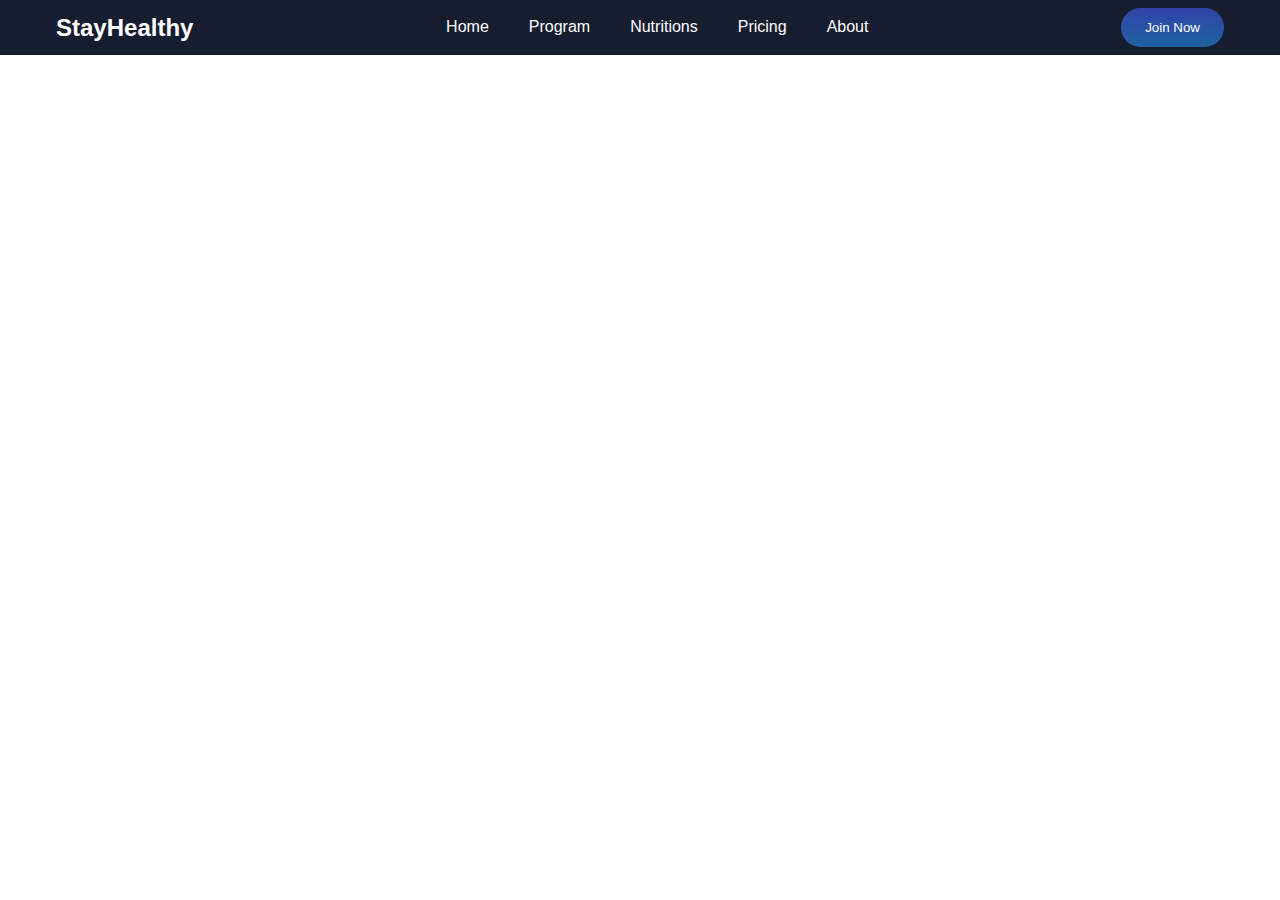
==== commit 62cc3268: "Added some changes" ====
--- a/index.html
+++ b/index.html
@@ -10,7 +10,30 @@
 
 <body>
 
-    
+    <header class="header">
+        <div class="container">
+            <div class="header__inner">
+                <div class="header__top">
+                    <div class="header__logo">
+                        StayHealthy
+                    </div>
+                    <div class="header__links">
+                        <a href="#" class="header__link">Home</a>
+                        <a href="#" class="header__link">Program</a>
+                        <a href="#" class="header__link">Nutritions</a>
+                        <a href="#" class="header__link">Pricing</a>
+                        <a href="#" class="header__link">About</a>
+                    </div>
+                    <button class="btn header__join">
+                        Join Now
+                    </button>
+                </div>
+                <div class="header__bottom">
+
+                </div>
+            </div>
+        </div>
+    </header>
 
 </body>
 
--- a/style.css
+++ b/style.css
@@ -11,6 +11,7 @@
     overflow-x: hidden;
     font-size: 16px;
     line-height: 1.4;
+    font-family: Arial, Helvetica, sans-serif;
 }
 
 .container {
@@ -20,3 +21,38 @@
     padding: 0 16px;
 }
 
+.btn {
+    /* background-color: transparent; */
+    padding: 12px 24px;
+    border-radius: 50px;
+    border: none;
+    background: linear-gradient(#3043A9, #1F629F);
+    color: #fff;
+}
+
+.header {
+    background-color: #161D2F;
+}
+
+.header__top{
+    display: flex;
+    justify-content: space-between;
+    align-items: center;
+    padding: 8px 0;
+}
+
+.header__logo{
+    font-size: 24px;
+    color: #fff;
+    font-weight: 900;
+}
+
+.header__links{
+    display: flex;
+    gap: 40px;
+}
+
+.header__links > a{
+    color: #fff;
+    text-decoration: none;
+}